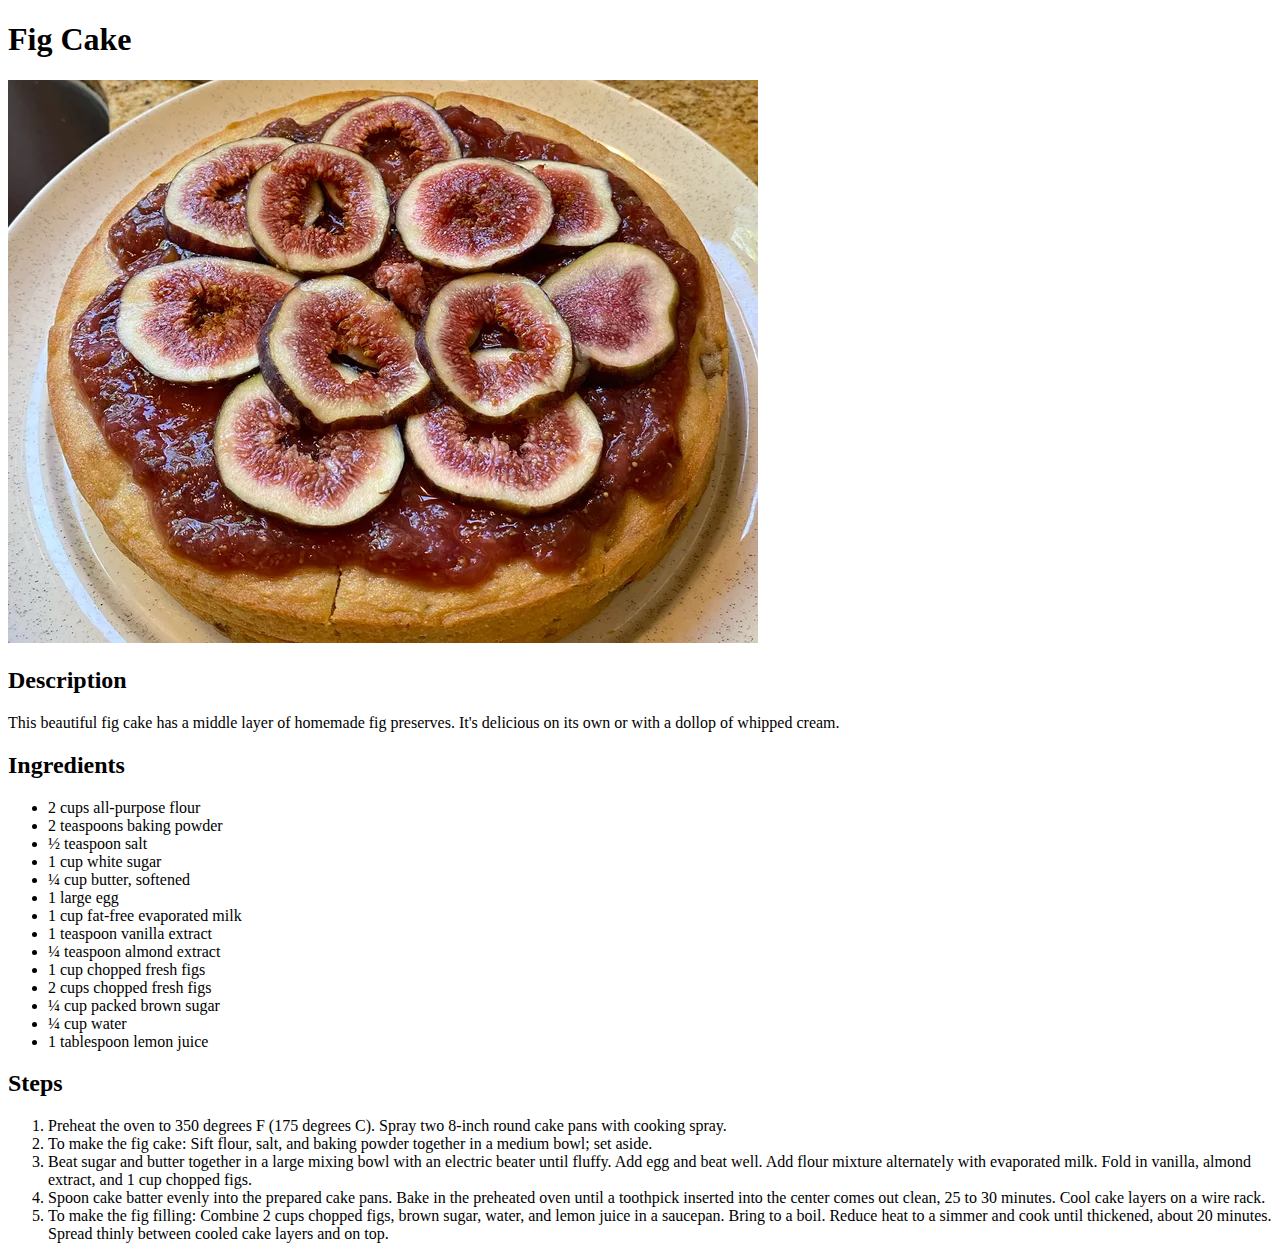
==== recipes/fig-cake.html @ 1a93e162 "Add more recipes pages" ====
<!DOCTYPE html>
<html lang="en">
    <head>
        <meta charset="UTF-8">
        <title>Fig Cake Recipe</title>
    </head>
    <body>
        <h1>Fig Cake</h1>
        <img src="../images/fig-cake.webp" alt="Fig cake" height="563" width="750">
        <h2>Description</h2>
        <p>This beautiful fig cake has a middle layer of homemade fig preserves. It's delicious on its own or with a dollop of whipped cream.</p>
        <h2>Ingredients</h2>
        <ul>
            <li>2 cups all-purpose flour</li>
            <li>2 teaspoons baking powder</li>
            <li>½ teaspoon salt</li>
            <li>1 cup white sugar</li>
            <li>¼ cup butter, softened</li>
            <li>1 large egg</li>
            <li>1 cup fat-free evaporated milk</li>
            <li>1 teaspoon vanilla extract</li>
            <li>¼ teaspoon almond extract</li>
            <li>1 cup chopped fresh figs</li>
            <li>2 cups chopped fresh figs</li>
            <li>¼ cup packed brown sugar</li>
            <li>¼ cup water</li>
            <li>1 tablespoon lemon juice</li>
        </ul>
        <h2>Steps</h2>
        <ol>
            <li>Preheat the oven to 350 degrees F (175 degrees C). Spray two 8-inch round cake pans with cooking spray.</li>
            <li>To make the fig cake: Sift flour, salt, and baking powder together in a medium bowl; set aside.</li>
            <li>Beat sugar and butter together in a large mixing bowl with an electric beater until fluffy. Add egg and beat well. Add flour mixture alternately with evaporated milk. Fold in vanilla, almond extract, and 1 cup chopped figs.</li>
            <li>Spoon cake batter evenly into the prepared cake pans. Bake in the preheated oven until a toothpick inserted into the center comes out clean, 25 to 30 minutes. Cool cake layers on a wire rack.</li>
            <li>To make the fig filling: Combine 2 cups chopped figs, brown sugar, water, and lemon juice in a saucepan. Bring to a boil. Reduce heat to a simmer and cook until thickened, about 20 minutes. Spread thinly between cooled cake layers and on top.</li>
        </ol>
    </body>
</html>
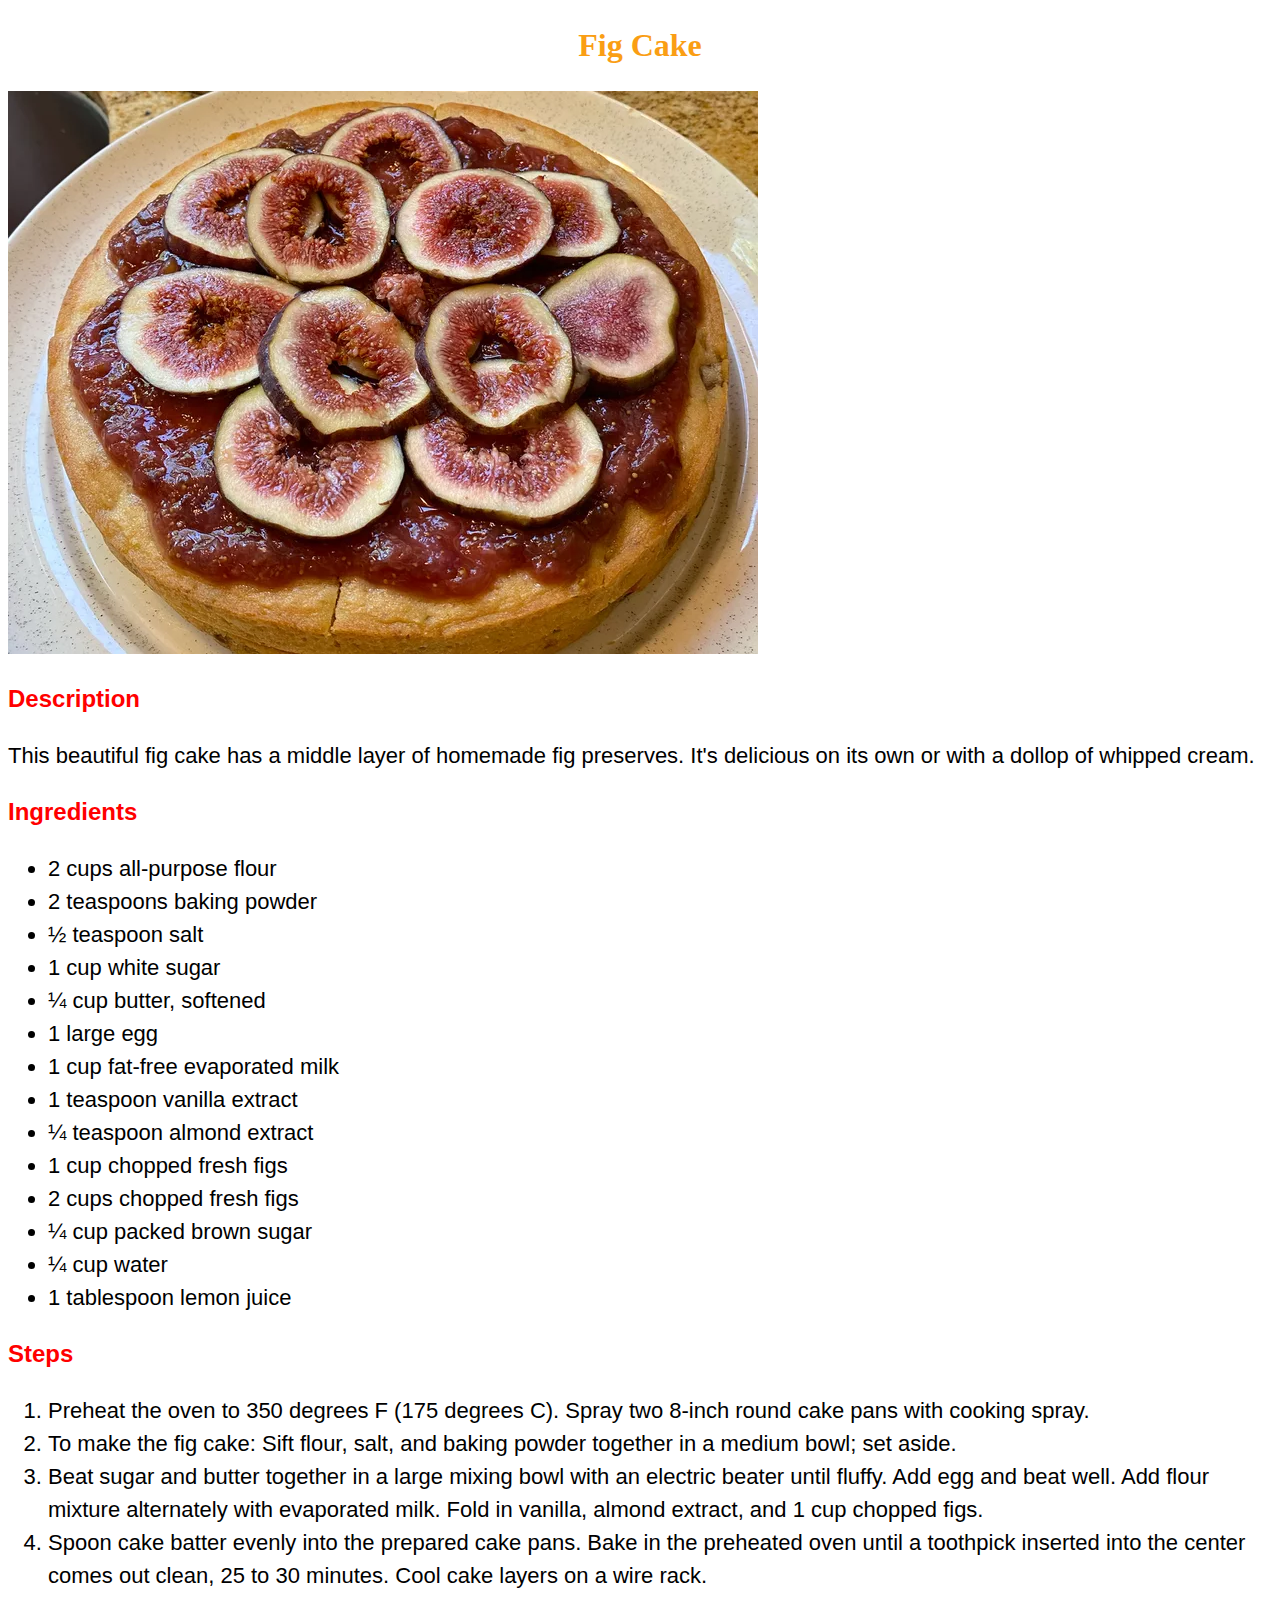
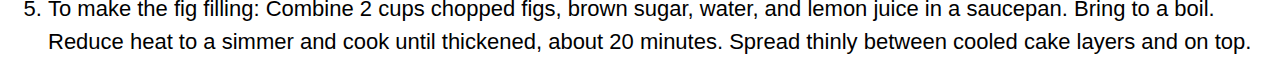
==== commit 9a1394d1: "Add style.css" ====
--- a/recipes/fig-cake.html
+++ b/recipes/fig-cake.html
@@ -3,6 +3,7 @@
     <head>
         <meta charset="UTF-8">
         <title>Fig Cake Recipe</title>
+        <link rel="stylesheet" href="../style.css">
     </head>
     <body>
         <h1>Fig Cake</h1>
--- a/style.css
+++ b/style.css
@@ -0,0 +1,26 @@
+* {
+    font-family: Verdana, Tahoma, sans-serif;
+}
+html {
+    line-height: 1.5;
+}
+h1 {
+    font-family: 'Times New Roman', Times, serif;
+    color: rgb(250, 158, 20);
+    text-align: center;
+}
+
+h2 {
+    color: rgb(255, 0, 0);
+}
+
+p,
+ul,
+ol {
+    font-size: 22px;
+}
+
+img {
+    height: 563;
+    width: 750;
+}